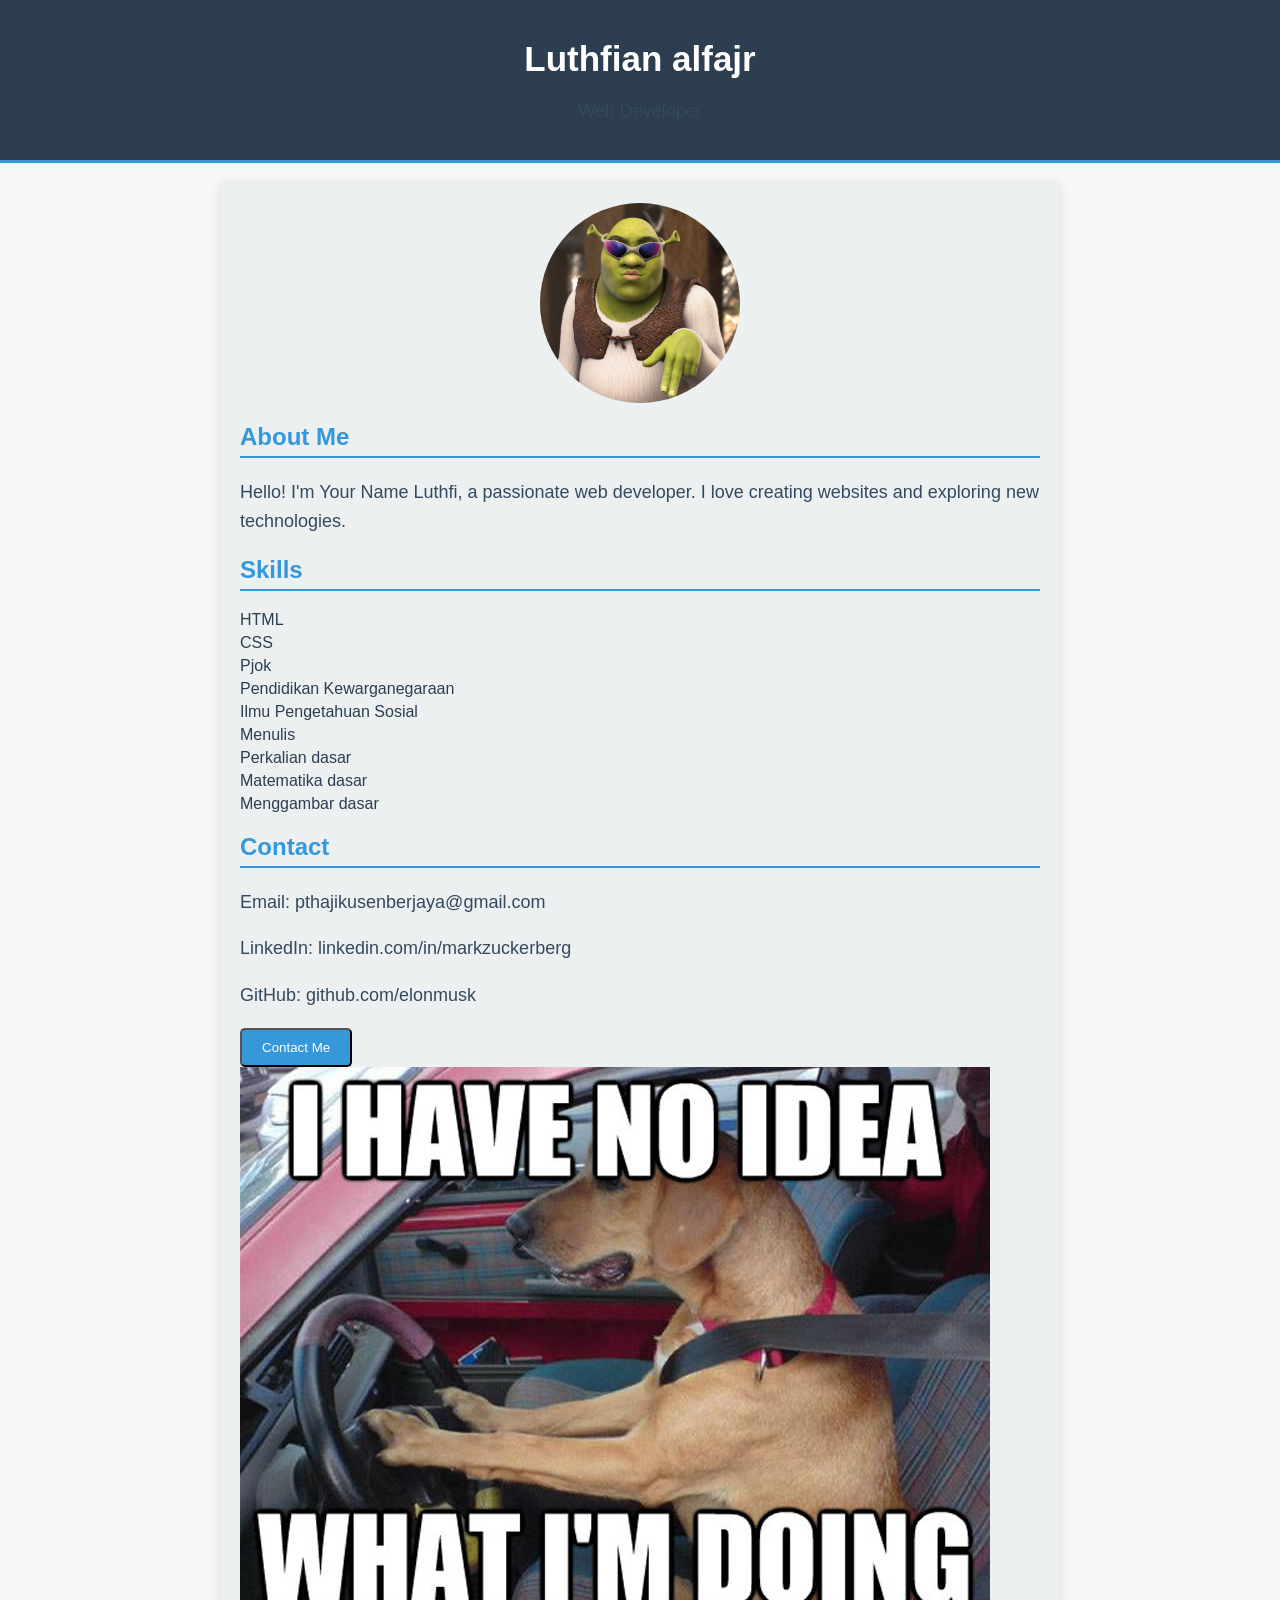
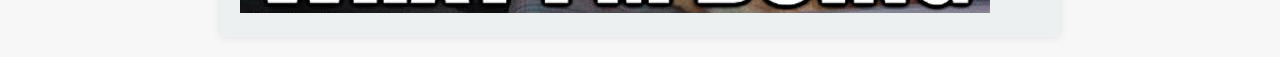
==== index.html @ d41ec90e "Rename website.html to index.html" ====
<!DOCTYPE html>
<html lang="en">
<head>
    <meta charset="UTF-8">
    <meta name="viewport" content="width=device-width, initial-scale=1.0">
    <title>Your Name - Profile</title>
    <style>
        body {
            font-family: 'Segoe UI', Tahoma, Geneva, Verdana, sans-serif;
            margin: 0;
            padding: 0;
            background-color: #f7f7f7;
        }

        header {
            background-color: #2c3e50;
            color: white;
            text-align: center;
            padding: 1em;
            border-bottom: 3px solid #3498db;
        }

        section {
            max-width: 800px;
            margin: 20px auto;
            padding: 20px;
            background-color: #ecf0f1;
            box-shadow: 0 0 10px rgba(0, 0, 0, 0.1);
            border-radius: 5px;
        }

        h1 {
            color: #ffffff;
            margin-bottom: 5px;
            font-size: 35px;
        }

        p {
            line-height: 1.6;
            color: #34495e;
            font-size: 18px;
        }

        h2 {
            color: #3498db;
            border-bottom: 2px solid #3498db;
            padding-bottom: 5px;
            margin-top: 20px;
        }

        ul {
            list-style-type: none;
            padding: 0;
        }

        li {
            color: #2c3e50;
            margin-bottom: 5px;
        }

        .contact-button {
            display: inline-block;
            padding: 10px 20px;
            background-color: #3498db;
            color: white;
            text-decoration: none;
            border-radius: 5px;
            transition: background-color 0.3s ease;
            cursor: pointer;
        }

        .contact-button:hover {
            background-color: #2980b9;
        }

        .modal {
            display: none;
            position: fixed;
            top: 0;
            left: 0;
            width: 100%;
            height: 100%;
            background-color: rgba(0, 0, 0, 0.5);
            justify-content: center;
            align-items: center;
        }

        .modal-content {
            background-color: #ecf0f1;
            padding: 20px;
            border-radius: 5px;
            max-width: 400px;
            margin: 0 auto;
            text-align: center;
        }

        .close-button {
            background-color: #3498db;
            color: white;
            padding: 10px 20px;
            margin-top: 10px;
            border-radius: 5px;
            cursor: pointer;
        }

        .close-button:hover {
            background-color: #2980b9;
        }

        .profile-picture {
            display: block;
            width: 200px;
            margin-left: auto;
            margin-right: auto;
            align-content: center;
            border-radius: 100px;
        }
    </style>
</head>
<body>
    <header>
        <h1>Luthfian alfajr</h1>
        <p>Web Developer</p>
    </header>

    <section>
        <img class="profile-picture" src="0abbe546e479edc1eb62f5a8ccd66328-3571219284.jpg" alt="Your Name">

        <h2>About Me</h2>
        <p>
            Hello! I'm Your Name Luthfi, a passionate web developer. I love creating websites and exploring new technologies.
        </p>

        <h2>Skills</h2>
        <ul>
            <li>HTML</li>
            <li>CSS</li>
            <li>Pjok</li>
            <li>Pendidikan Kewarganegaraan</li>
            <li>Ilmu Pengetahuan Sosial</li>
            <li>Menulis</li>
            <li>Perkalian dasar</li>
            <li>Matematika dasar</li>
            <li>Menggambar dasar</li>
        </ul>

        <h2>Contact</h2>
        <p>Email: pthajikusenberjaya@gmail.com</p>
        <p>LinkedIn: linkedin.com/in/markzuckerberg</p>
        <p>GitHub: github.com/elonmusk</p>

        <button class="contact-button" onclick="toggleModal()">Contact Me</button>

        <!-- Modal -->
        <div class="modal" id="contactModal">
            <div class="modal-content">
                <h2>Contact Information</h2>
                <p>Email: pthajikusenberjaya@gmail.com</p>
                <p>LinkedIn: linkedin.com/in/markzuckerberg</p>
                <p>GitHub: github.com/elonmusk</p>
                <button class="close-button" onclick="toggleModal()">Close</button>
            </div>
        </div>
        <img class="image-2" src="dog-driving-car-memes-2911196203.jpg" alt="">
    </section>

    <script>
        function toggleModal() {
            var modal = document.getElementById('contactModal');
            modal.style.display = (modal.style.display === 'none' || modal.style.display === '') ? 'flex' : 'none';
        }
    </script>

    <style></style>
</body>
</html>
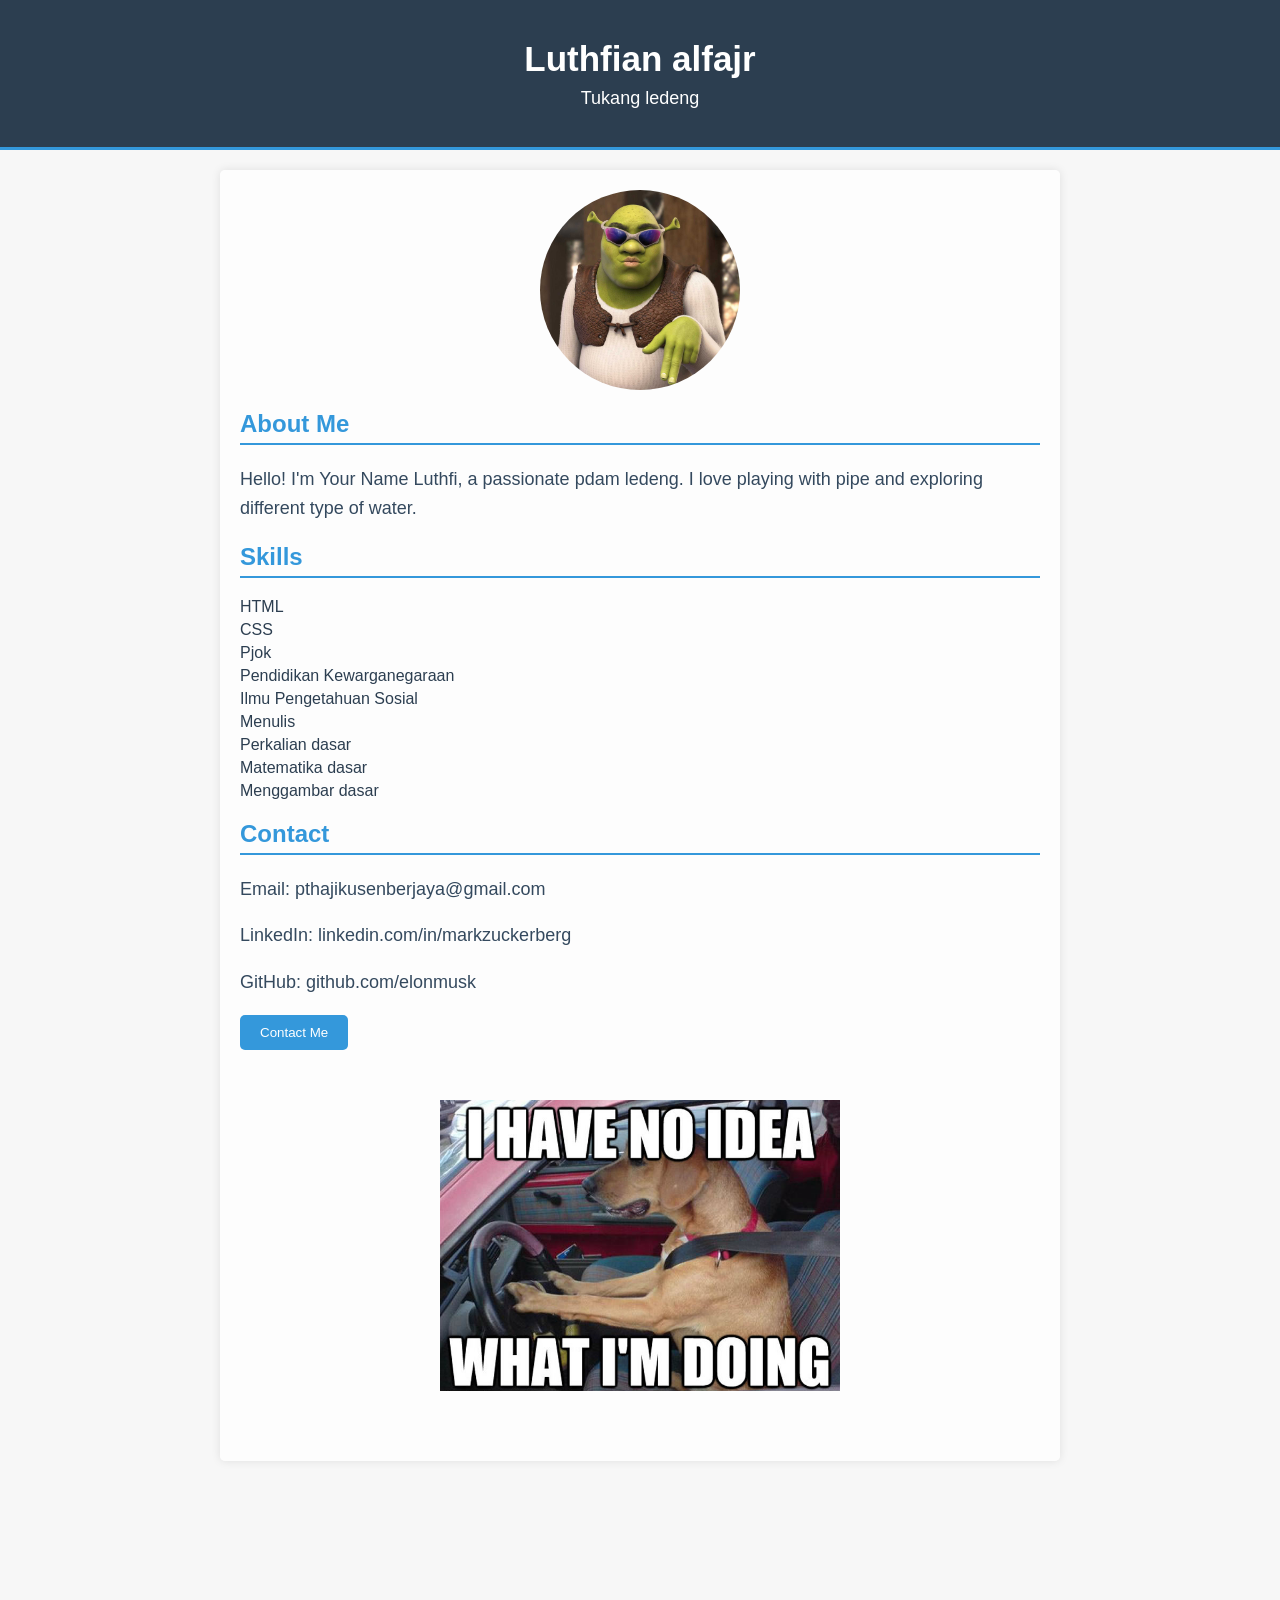
==== commit 9ce3ca27: "index.html" ====
--- a/index.html
+++ b/index.html
@@ -3,13 +3,16 @@
 <head>
     <meta charset="UTF-8">
     <meta name="viewport" content="width=device-width, initial-scale=1.0">
-    <title>Your Name - Profile</title>
+    <title>portfolio-beta 0.1.1</title>
+    <link rel="icon" href="0abbe546e479edc1eb62f5a8ccd66328-3571219284.jpg">
     <style>
         body {
             font-family: 'Segoe UI', Tahoma, Geneva, Verdana, sans-serif;
             margin: 0;
             padding: 0;
             background-color: #f7f7f7;
+            padding-bottom: 200px;
+            background-image: url('untitled-1.jpg');
         }
 
         header {
@@ -24,7 +27,7 @@
             max-width: 800px;
             margin: 20px auto;
             padding: 20px;
-            background-color: #ecf0f1;
+            background-color: rgba(255, 255, 255, 0.800);
             box-shadow: 0 0 10px rgba(0, 0, 0, 0.1);
             border-radius: 5px;
         }
@@ -37,7 +40,7 @@
 
         p {
             line-height: 1.6;
-            color: #34495e;
+            color:#34495e;
             font-size: 18px;
         }
 
@@ -67,6 +70,7 @@
             border-radius: 5px;
             transition: background-color 0.3s ease;
             cursor: pointer;
+            border: 0;
         }
 
         .contact-button:hover {
@@ -101,10 +105,12 @@
             margin-top: 10px;
             border-radius: 5px;
             cursor: pointer;
+            border: 0;
         }
 
         .close-button:hover {
             background-color: #2980b9;
+            border: 0;
         }
 
         .profile-picture {
@@ -115,41 +121,74 @@
             align-content: center;
             border-radius: 100px;
         }
+
+        .image-2{
+            width: 400px;
+            margin-top: 50px;
+            align-items: center;
+            margin-right: auto;
+            margin-left: auto;
+            display: block;
+            margin-bottom: 50px;
+        }
+        .image-3{
+            width: 100%;
+            position: absolute;
+            top: 0;
+            bottom: 0;
+            left: 0;
+            right: 0;
+        }
+        .p2{
+            color: white;
+            margin-top: 5px;
+        }
+        .ul{
+            color: black;
+            font-weight: 500;
+        }
     </style>
 </head>
 <body>
     <header>
         <h1>Luthfian alfajr</h1>
-        <p>Web Developer</p>
+        <p class="p2">Tukang ledeng</p>
     </header>
 
     <section>
-        <img class="profile-picture" src="0abbe546e479edc1eb62f5a8ccd66328-3571219284.jpg" alt="Your Name">
-
-        <h2>About Me</h2>
-        <p>
-            Hello! I'm Your Name Luthfi, a passionate web developer. I love creating websites and exploring new technologies.
-        </p>
-
-        <h2>Skills</h2>
-        <ul>
-            <li>HTML</li>
-            <li>CSS</li>
-            <li>Pjok</li>
-            <li>Pendidikan Kewarganegaraan</li>
-            <li>Ilmu Pengetahuan Sosial</li>
-            <li>Menulis</li>
-            <li>Perkalian dasar</li>
-            <li>Matematika dasar</li>
-            <li>Menggambar dasar</li>
-        </ul>
-
-        <h2>Contact</h2>
-        <p>Email: pthajikusenberjaya@gmail.com</p>
-        <p>LinkedIn: linkedin.com/in/markzuckerberg</p>
-        <p>GitHub: github.com/elonmusk</p>
-
-        <button class="contact-button" onclick="toggleModal()">Contact Me</button>
+        <div class="type">
+            <img class="profile-picture" src="0abbe546e479edc1eb62f5a8ccd66328-3571219284.jpg" alt="Your Name">
+
+            <h2>About Me</h2>
+
+            <div class="ul">
+                <p>
+                    Hello! I'm Your Name Luthfi, a passionate pdam ledeng. I love playing with pipe and exploring different type of water.
+                    </p>
+        
+                    <h2>Skills</h2>
+                <ul>
+                    <li>HTML</li>
+                    <li>CSS</li>
+                    <li>Pjok</li>
+                    <li>Pendidikan Kewarganegaraan</li>
+                    <li>Ilmu Pengetahuan Sosial</li>
+                    <li>Menulis</li>
+                    <li>Perkalian dasar</li>
+                    <li>Matematika dasar</li>
+                    <li>Menggambar dasar</li>
+                </ul>
+    
+                <h2>Contact</h2>
+                <p>Email: pthajikusenberjaya@gmail.com</p>
+                <p>LinkedIn: linkedin.com/in/markzuckerberg</p>
+                <p>GitHub: github.com/elonmusk</p>
+            </div>
+            <div>
+                <button class="contact-button" onclick="toggleModal()">Contact Me</button>
+            </div>
+        </div>
+        
 
         <!-- Modal -->
         <div class="modal" id="contactModal">
@@ -162,6 +201,7 @@
             </div>
         </div>
         <img class="image-2" src="dog-driving-car-memes-2911196203.jpg" alt="">
+        </div>
     </section>
 
     <script>
@@ -170,7 +210,5 @@
             modal.style.display = (modal.style.display === 'none' || modal.style.display === '') ? 'flex' : 'none';
         }
     </script>
-
-    <style></style>
 </body>
 </html>
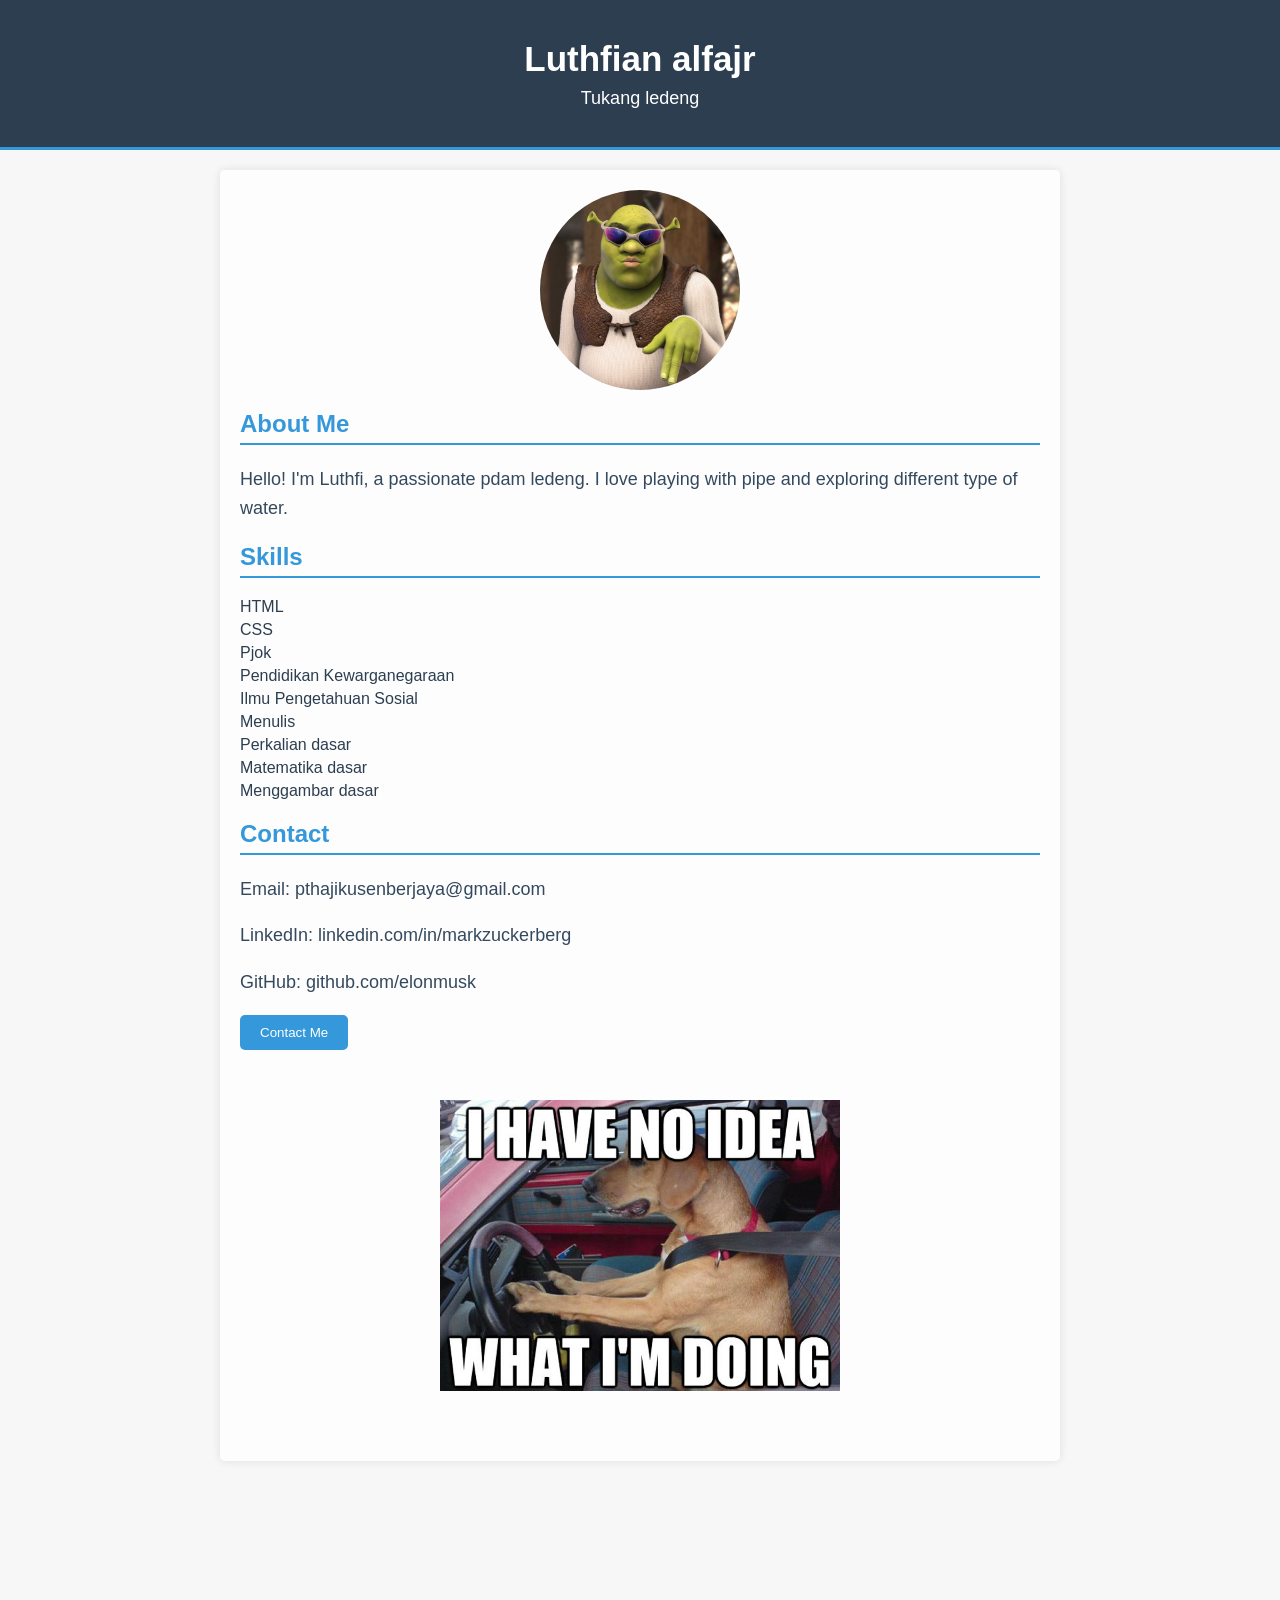
==== commit a6b4c6f8: "index.html" ====
--- a/index.html
+++ b/index.html
@@ -163,9 +163,8 @@
 
             <div class="ul">
                 <p>
-                    Hello! I'm Your Name Luthfi, a passionate pdam ledeng. I love playing with pipe and exploring different type of water.
-                    </p>
-        
+                    Hello! I'm Luthfi, a passionate pdam ledeng. I love playing with pipe and exploring different type of water.
+                </p>
                     <h2>Skills</h2>
                 <ul>
                     <li>HTML</li>
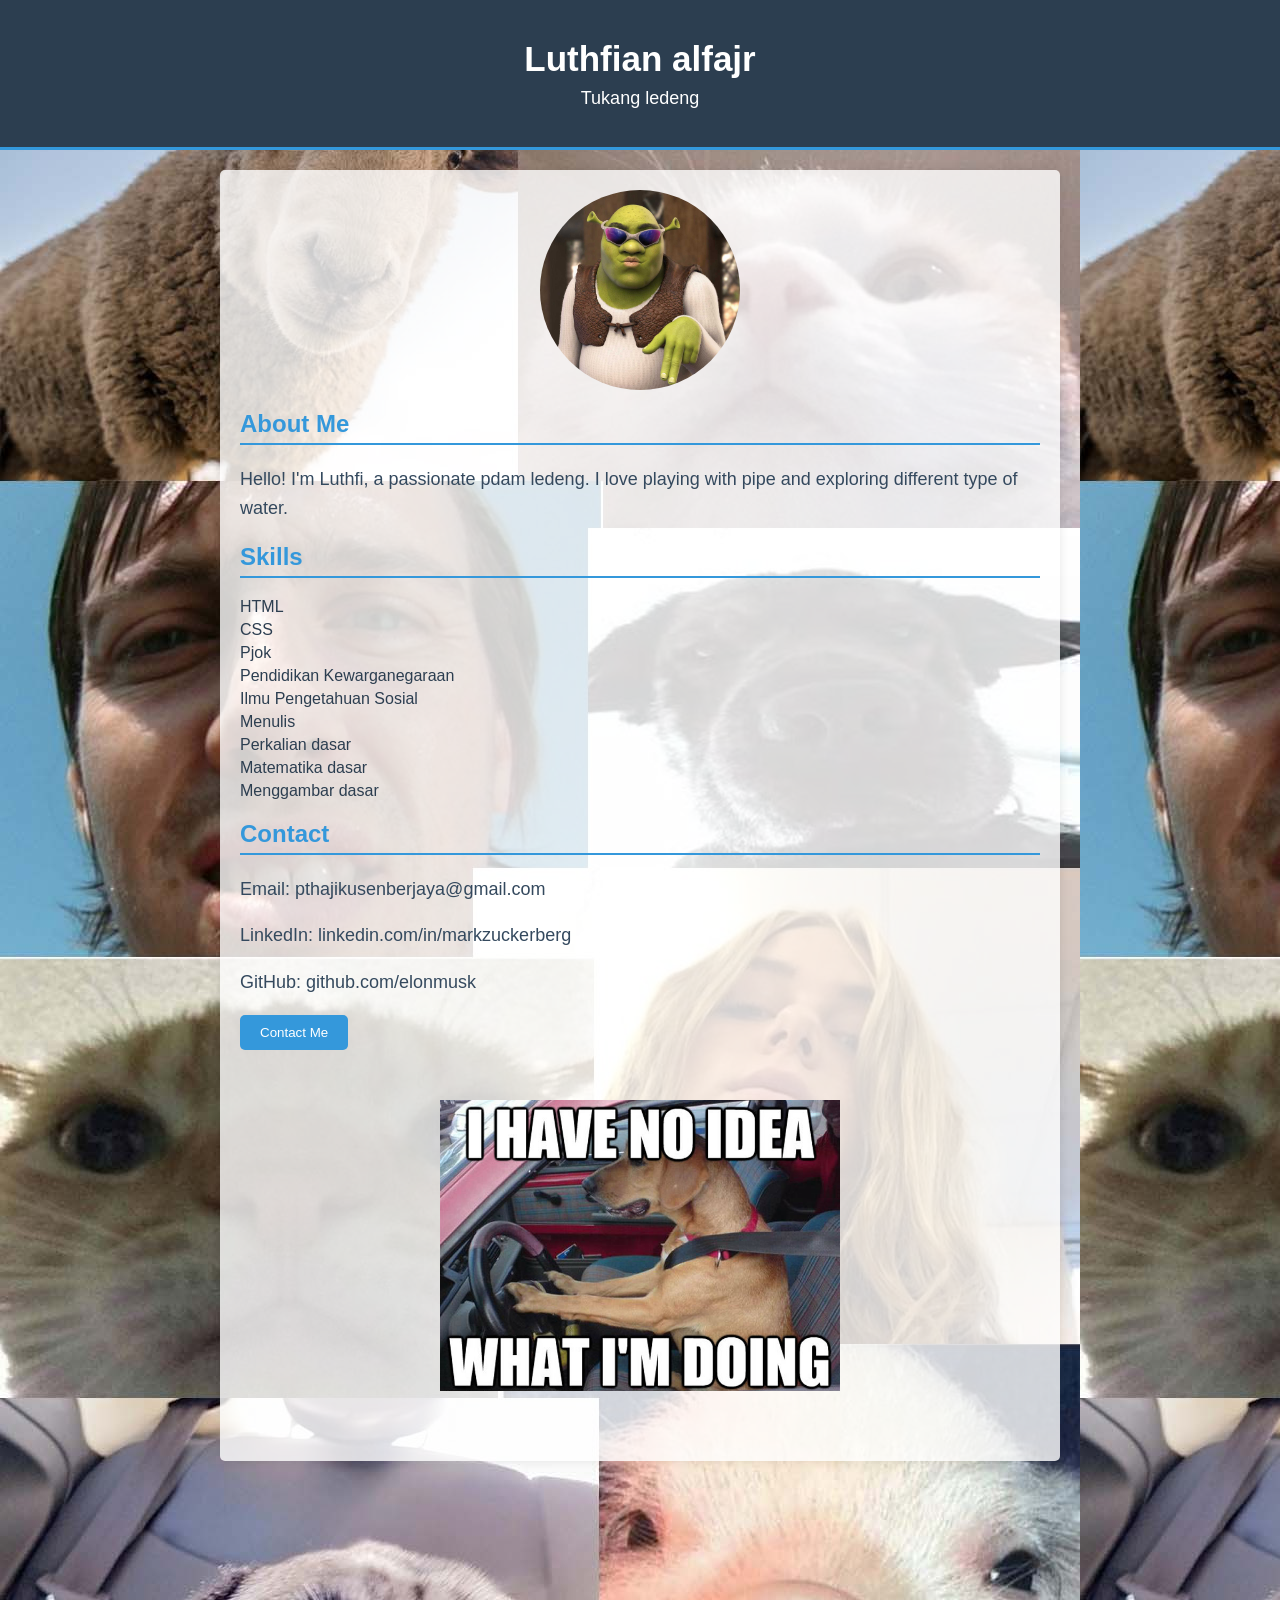
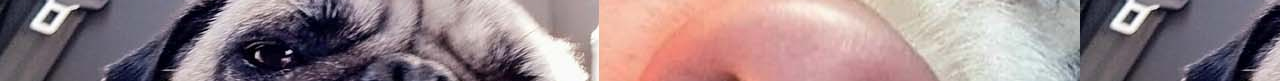
==== commit dd3c1096: "index.html" ====
--- a/index.html
+++ b/index.html
@@ -12,7 +12,7 @@
             padding: 0;
             background-color: #f7f7f7;
             padding-bottom: 200px;
-            background-image: url('untitled-1.jpg');
+            background-image: url('Untitled-1.jpg');
         }
 
         header {
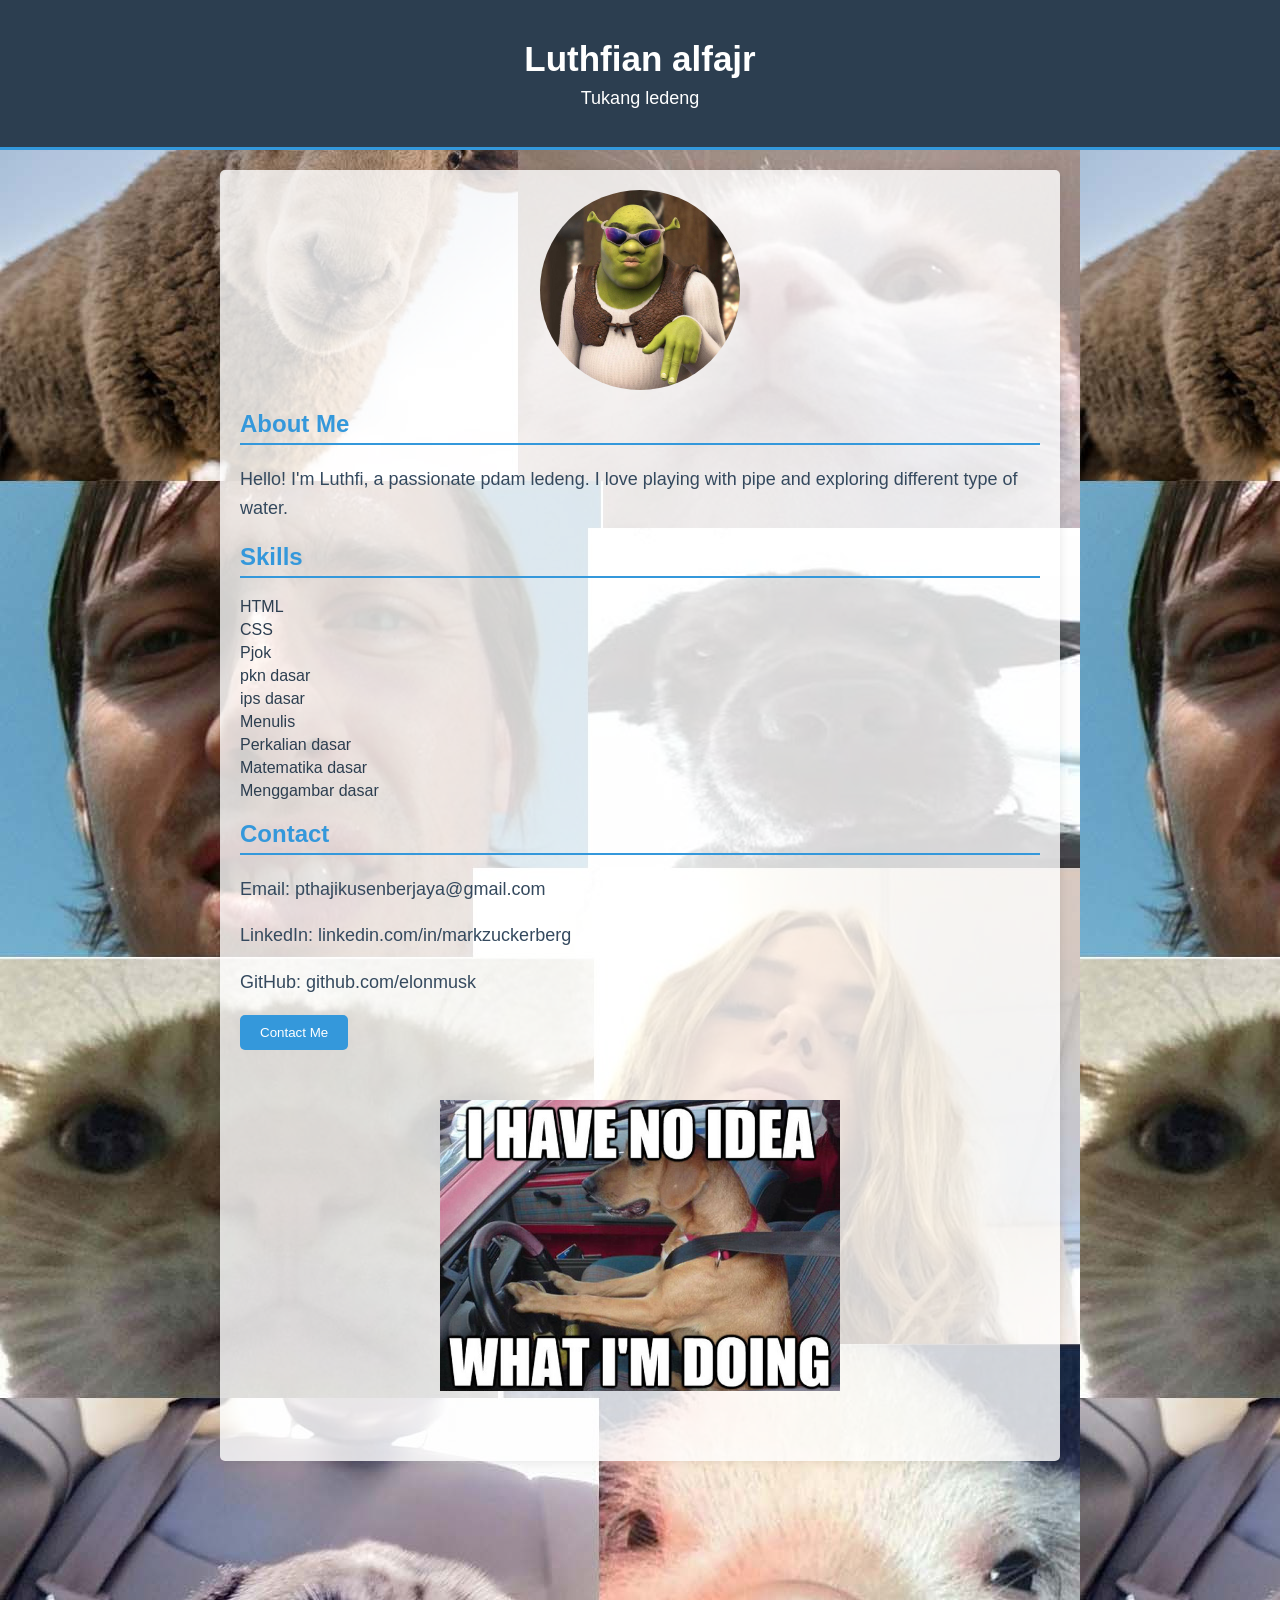
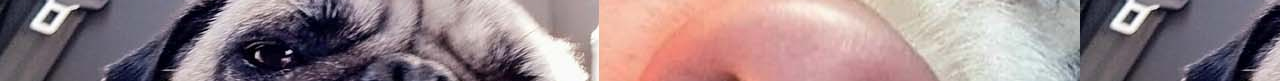
==== commit ec9ce650: "index.html" ====
--- a/index.html
+++ b/index.html
@@ -170,8 +170,8 @@
                     <li>HTML</li>
                     <li>CSS</li>
                     <li>Pjok</li>
-                    <li>Pendidikan Kewarganegaraan</li>
-                    <li>Ilmu Pengetahuan Sosial</li>
+                    <li>pkn dasar</li>
+                    <li>ips dasar</li>
                     <li>Menulis</li>
                     <li>Perkalian dasar</li>
                     <li>Matematika dasar</li>
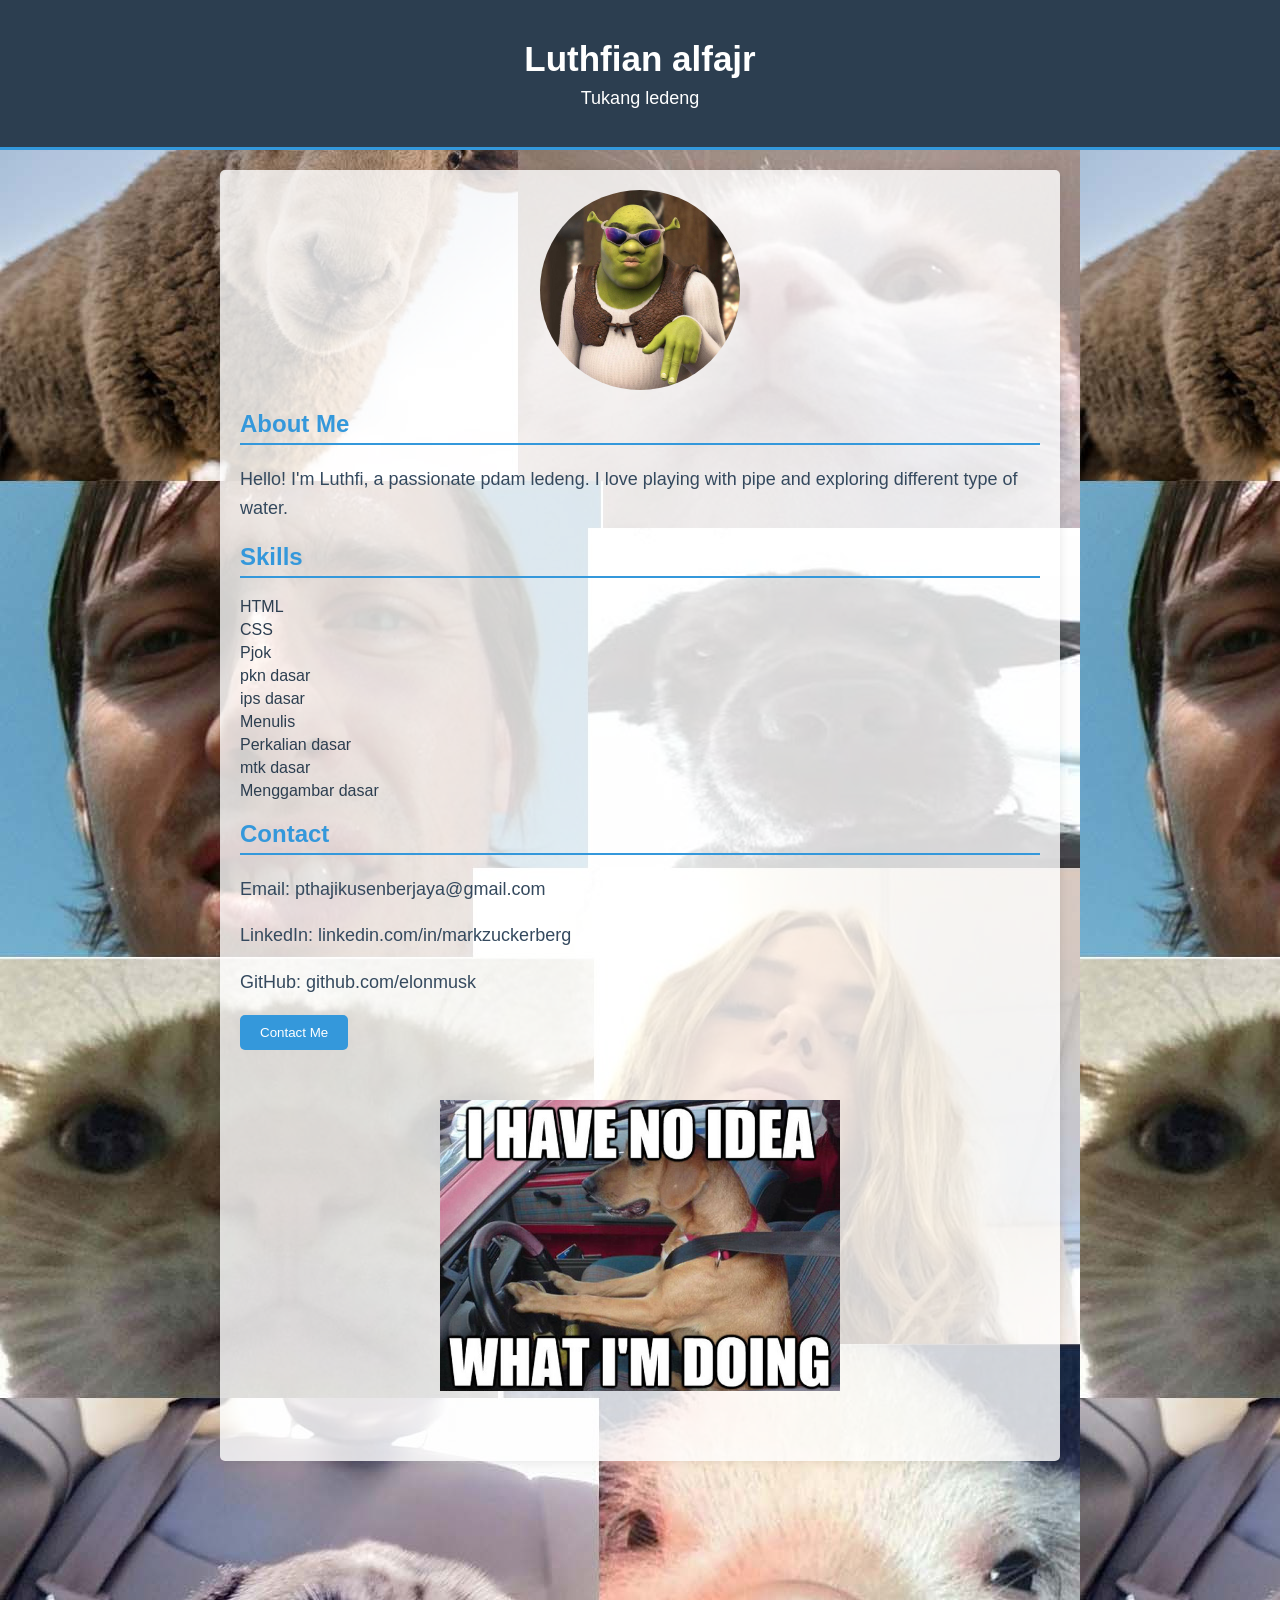
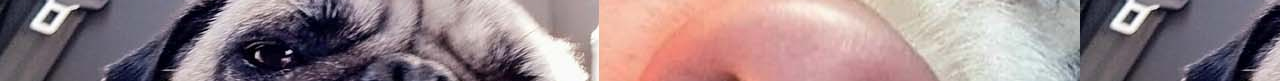
==== commit 90e94452: "index.html" ====
--- a/index.html
+++ b/index.html
@@ -174,7 +174,7 @@
                     <li>ips dasar</li>
                     <li>Menulis</li>
                     <li>Perkalian dasar</li>
-                    <li>Matematika dasar</li>
+                    <li>mtk dasar</li>
                     <li>Menggambar dasar</li>
                 </ul>
     
